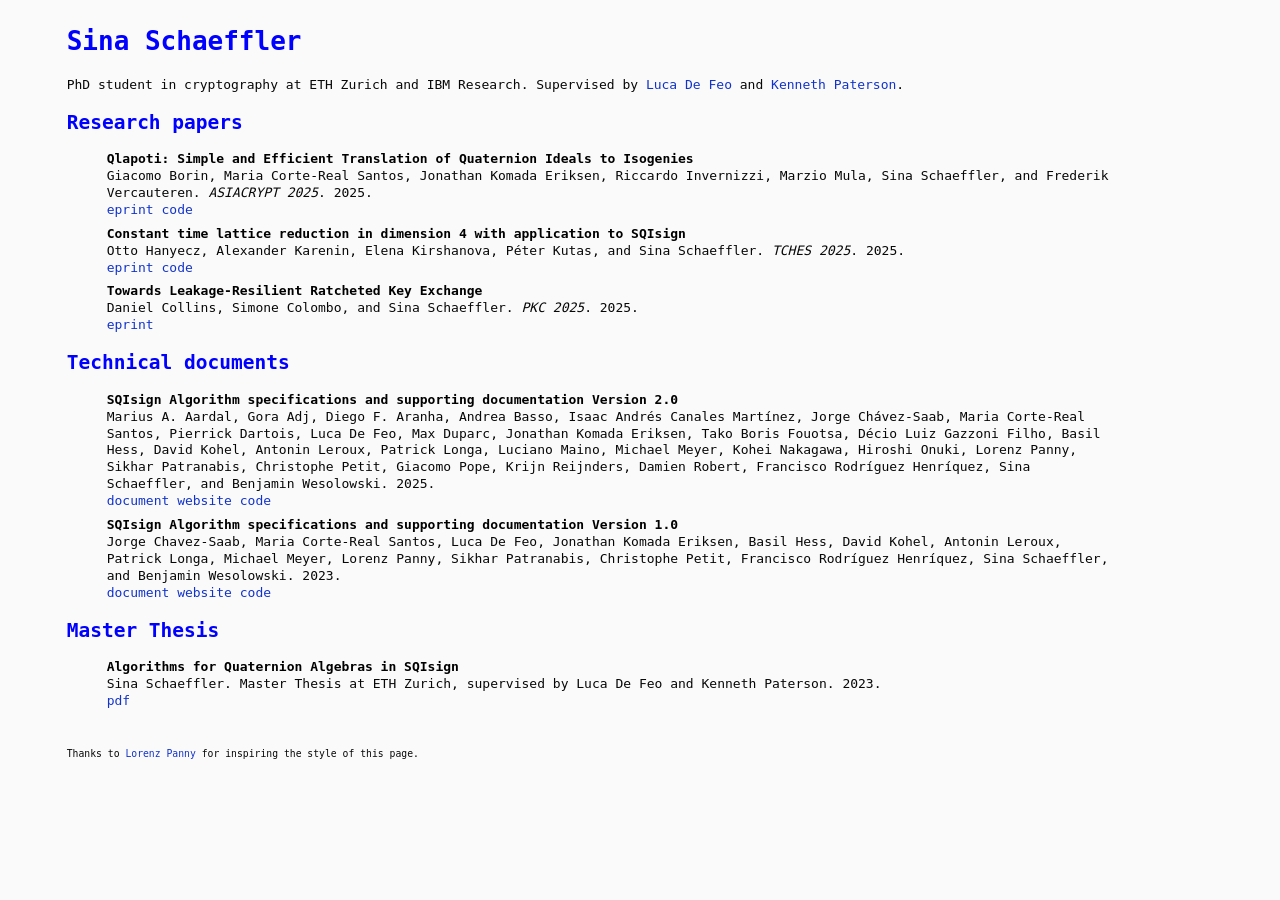
==== index.html @ a09b0a1f "Add info" ====
<!doctype html>
<html lang="en">
    <head>
        <meta charset="utf-8">
        <meta name="viewport" content="width=device-width, initial-scale=1.0">
        <title>Sina Schaeffler</title>
        <link rel="stylesheet" href="/style.css">
    <body>
        <main>

            <header>
                <h1>Sina Schaeffler</h1>
            </header>


<p>
PhD student in cryptography at ETH Zurich and IBM Research. Supervised by <a href="https://defeo.lu">Luca De Feo</a> and <a href="https://inf.ethz.ch/people/person-detail.paterson.html">Kenneth Paterson</a>.

<h2>Research papers</h2>
<ul class="spaced-list">
    <li>
        <b>Qlapoti: Simple and Efficient Translation of Quaternion Ideals to Isogenies</b><br>
	Giacomo Borin, Maria Corte-Real Santos, Jonathan Komada Eriksen, Riccardo Invernizzi, Marzio Mula, Sina Schaeffler, and Frederik Vercauteren.
	<i>ASIACRYPT 2025</i>.
        2025.<br>
        <a href="https://ia.cr/2025/1604">eprint</a>
        <a href="https://github.com/KULeuven-COSIC/Qlapoti">code</a>
    </li>
    <li>
        <b>Constant time lattice reduction in dimension 4 with application to SQIsign</b><br>
	Otto Hanyecz, Alexander Karenin, Elena Kirshanova, Péter Kutas, and Sina Schaeffler.
	<i>TCHES 2025</i>.
	2025.<br>
        <a href="https://ia.cr/2025/027">eprint</a>
        <a href="https://github.com/CTlll-SQIsign/CTlll-SQIsign">code</a>
    </li>
    <li>
        <b>Towards Leakage-Resilient Ratcheted Key Exchange</b><br>
	Daniel Collins, Simone Colombo, and Sina Schaeffler.
	<i>PKC 2025</i>.
        2025.<br>
        <a href="https://ia.cr/2025/332">eprint</a>
    </li>
</ul>

<h2>Technical documents</h2>
<ul class="spaced-list">
    <li>
        <b>SQIsign Algorithm specifications and supporting documentation Version 2.0</b><br>
	Marius A. Aardal, Gora Adj, Diego F. Aranha, Andrea Basso, Isaac Andrés Canales Martínez, Jorge Chávez-Saab, Maria Corte-Real Santos, Pierrick Dartois, Luca De Feo, Max Duparc, Jonathan Komada Eriksen, Tako Boris Fouotsa, Décio Luiz Gazzoni Filho, Basil Hess, David Kohel, Antonin Leroux, Patrick Longa,  Luciano Maino, Michael Meyer, Kohei Nakagawa, Hiroshi Onuki, Lorenz Panny, Sikhar Patranabis, Christophe Petit, Giacomo Pope, Krijn Reijnders, Damien Robert, Francisco Rodríguez Henríquez, Sina Schaeffler, and Benjamin Wesolowski.
        2025.<br>
        <a href="https://csrc.nist.gov/csrc/media/Projects/pqc-dig-sig/documents/round-2/spec-files/sqisign-spec-round2-web.pdf">document</a>
        <a href="https://sqisign.org">website</a>
        <a href="https://github.com/SQISign/the-sqisign">code</a>
    </li>
    <li>
        <b>SQIsign Algorithm specifications and supporting documentation Version 1.0</b><br>
	Jorge Chavez-Saab, Maria Corte-Real Santos, Luca De Feo, Jonathan Komada Eriksen, Basil Hess, David Kohel, Antonin Leroux, Patrick Longa, Michael Meyer, Lorenz Panny, Sikhar Patranabis, Christophe Petit, Francisco Rodríguez Henríquez, Sina Schaeffler, and Benjamin Wesolowski.
        2023.<br>
        <a href="https://csrc.nist.gov/csrc/media/Projects/pqc-dig-sig/documents/round-1/spec-files/sqisign-spec-web.pdf">document</a>
        <a href="https://sqisign.org">website</a>
        <a href="https://github.com/SQISign/the-sqisign">code</a>
    </li>
</ul>

<h2>Master Thesis</h2>
<ul class="spaced-list">
    <li>
        <b>Algorithms for Quaternion Algebras in SQIsign</b><br>
        Sina Schaeffler. Master Thesis at ETH Zurich, supervised by Luca De Feo and Kenneth Paterson.
        2023.<br>
        <a href="https://ethz.ch/content/dam/ethz/special-interest/infk/inst-infsec/appliedcrypto/education/theses/Sina_Schaeffler_Master_Thesis.pdf">pdf</a>
    </li>
</ul>


<div id="thanks">
Thanks to <a href="https:yx7.cc">Lorenz Panny</a> for inspiring the style of this page.
</div>

        </main>
    </body>
---- style.css ----
body { font-family: monospace; display: flex; max-width: 150ch; line-height: 1.3; }
main { margin-left: 5%; margin-right: 5%; }

.spaced-list > li { margin-bottom: 1ex; }

ul { list-style-type: none; }

a { text-decoration: none; }
a:hover { text-decoration: underline; }

a.footnote { vertical-align: super; font-size: .7em; }
.footnote > li { font-size: 120%; margin-top: 1ex; }

.nowrap { white-space: nowrap; }

body { background-color: #fafafa; color: #070707; }
h2 { color: #0000ff; }
h1 { color: #0000ff; }
b { color: #000000; }
a { color: #13c; }
a:visited { color: #13c; }

@media (prefers-color-scheme: dark) {
body { background-color: #111111; color: #ffffee; }
h2 { color: #ffff00; }
h1 { color: #39f; }
b { color: #ffffff; }
a { color: #39f; }
a:visited { color: #39f; }
}

#thanks { text-align: left; font-size: 75%; margin-top:1cm  }
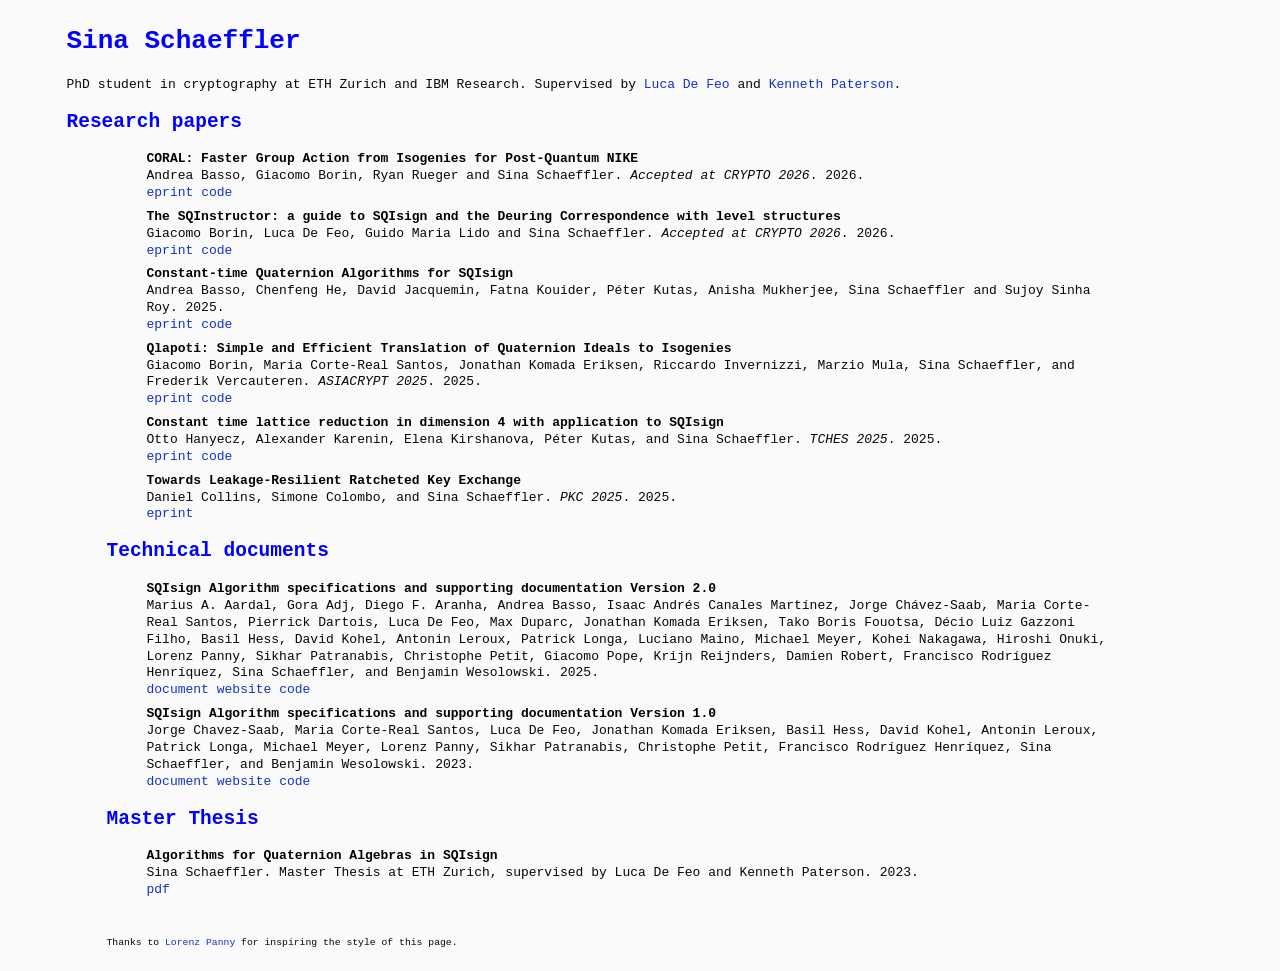
==== commit bf932a79: "Add new preprints" ====
--- a/index.html
+++ b/index.html
@@ -18,6 +18,30 @@
 
 <h2>Research papers</h2>
 <ul class="spaced-list">
+<ul class="spaced-list">
+    <li>
+        <b>CORAL: Faster Group Action from Isogenies for Post-Quantum NIKE</b><br>
+	Andrea Basso, Giacomo Borin, Ryan Rueger and Sina Schaeffler.
+        <i>Accepted at CRYPTO 2026</i>.
+        2026.<br>
+        <a href="https://ia.cr/2026/896">eprint</a>
+        <a href="https://github.com/CORAL-NIKE/CORAL">code</a>
+    </li>
+    <li>
+        <b>The SQInstructor: a guide to SQIsign and the Deuring Correspondence with level structures</b><br>
+	Giacomo Borin, Luca De Feo, Guido Maria Lido and Sina Schaeffler.
+        <i>Accepted at CRYPTO 2026</i>.
+        2026.<br>
+        <a href="https://ia.cr/2026/493">eprint</a>
+        <a href="https://github.com/SQInstructors/SQInstructor">code</a>
+    </li>
+    <li>
+        <b>Constant-time Quaternion Algorithms for SQIsign</b><br>
+	Andrea Basso, Chenfeng He, David Jacquemin, Fatna Kouider, Péter Kutas, Anisha Mukherjee, Sina Schaeffler and Sujoy Sinha Roy.
+        2025.<br>
+        <a href="https://ia.cr/2025/2192">eprint</a>
+        <a href="https://github.com/dj33-96/Constant-time-Quaternion-SQIsign">code</a>
+    </li>
     <li>
         <b>Qlapoti: Simple and Efficient Translation of Quaternion Ideals to Isogenies</b><br>
 	Giacomo Borin, Maria Corte-Real Santos, Jonathan Komada Eriksen, Riccardo Invernizzi, Marzio Mula, Sina Schaeffler, and Frederik Vercauteren.
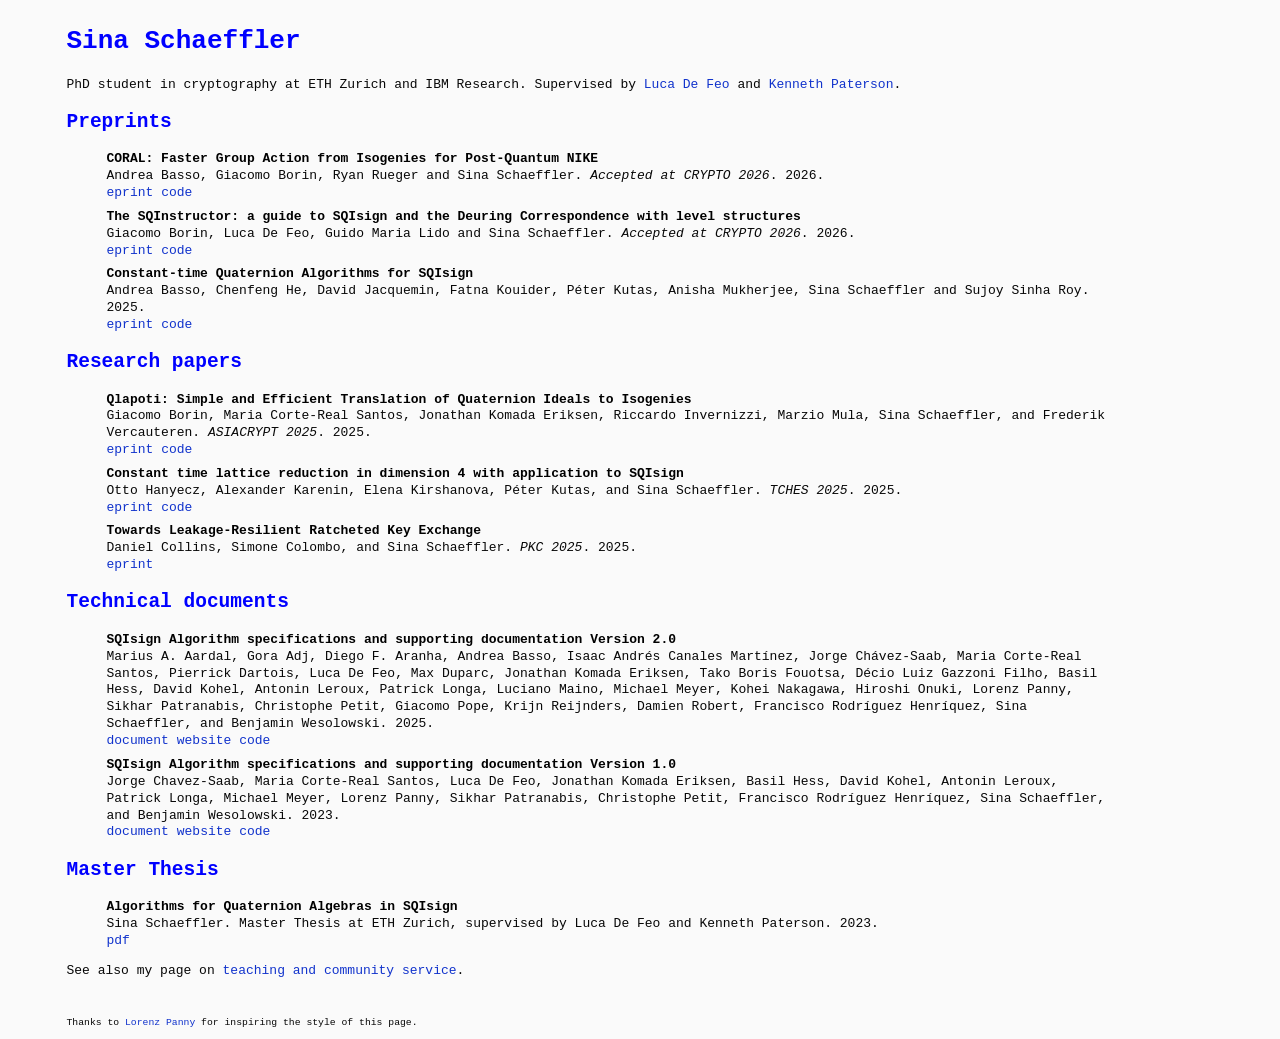
==== commit f3152e33: "Add services" ====
--- a/index.html
+++ b/index.html
@@ -16,8 +16,7 @@
 <p>
 PhD student in cryptography at ETH Zurich and IBM Research. Supervised by <a href="https://defeo.lu">Luca De Feo</a> and <a href="https://inf.ethz.ch/people/person-detail.paterson.html">Kenneth Paterson</a>.
 
-<h2>Research papers</h2>
-<ul class="spaced-list">
+<h2>Preprints</h2>
 <ul class="spaced-list">
     <li>
         <b>CORAL: Faster Group Action from Isogenies for Post-Quantum NIKE</b><br>
@@ -42,6 +41,11 @@
         <a href="https://ia.cr/2025/2192">eprint</a>
         <a href="https://github.com/dj33-96/Constant-time-Quaternion-SQIsign">code</a>
     </li>
+</ul>
+
+<h2>Research papers</h2>
+    
+<ul class="spaced-list">
     <li>
         <b>Qlapoti: Simple and Efficient Translation of Quaternion Ideals to Isogenies</b><br>
 	Giacomo Borin, Maria Corte-Real Santos, Jonathan Komada Eriksen, Riccardo Invernizzi, Marzio Mula, Sina Schaeffler, and Frederik Vercauteren.
@@ -97,6 +101,9 @@
     </li>
 </ul>
 
+<p>
+See also my page on <a href=others.html>teaching and community service</a>.
+
 
 <div id="thanks">
 Thanks to <a href="https:yx7.cc">Lorenz Panny</a> for inspiring the style of this page.
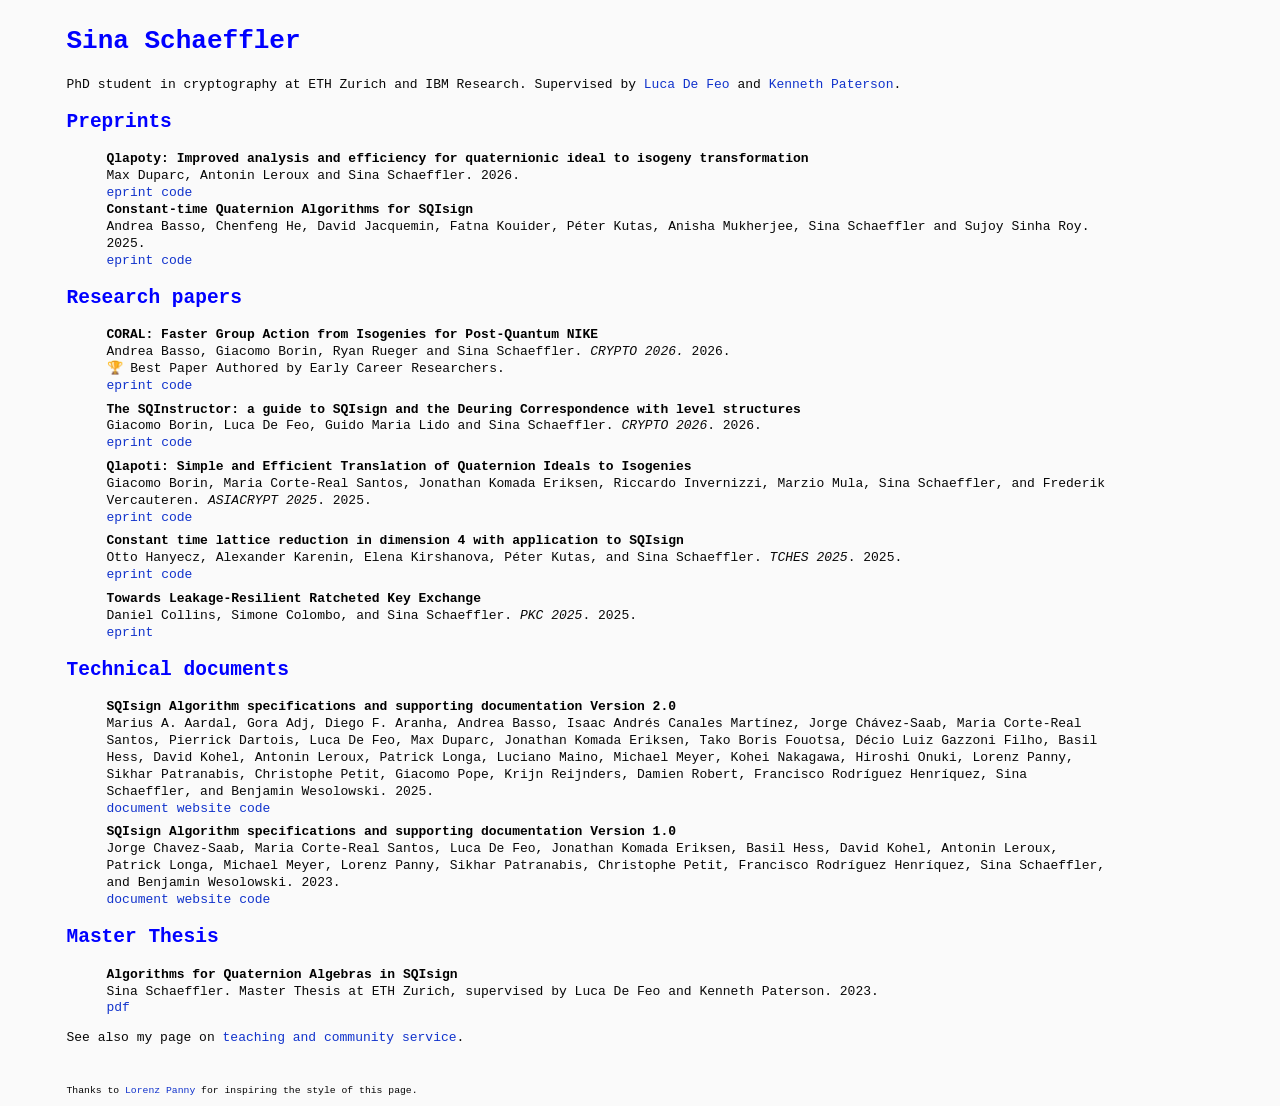
==== commit 284ec61f: "Update papers" ====
--- a/index.html
+++ b/index.html
@@ -18,21 +18,11 @@
 
 <h2>Preprints</h2>
 <ul class="spaced-list">
-    <li>
-        <b>CORAL: Faster Group Action from Isogenies for Post-Quantum NIKE</b><br>
-	Andrea Basso, Giacomo Borin, Ryan Rueger and Sina Schaeffler.
-        <i>Accepted at CRYPTO 2026</i>.
+        <b>Qlapoty: Improved analysis and efficiency for quaternionic ideal to isogeny transformation </b><br>
+	Max Duparc, Antonin Leroux and Sina Schaeffler.
         2026.<br>
-        <a href="https://ia.cr/2026/896">eprint</a>
-        <a href="https://github.com/CORAL-NIKE/CORAL">code</a>
-    </li>
-    <li>
-        <b>The SQInstructor: a guide to SQIsign and the Deuring Correspondence with level structures</b><br>
-	Giacomo Borin, Luca De Feo, Guido Maria Lido and Sina Schaeffler.
-        <i>Accepted at CRYPTO 2026</i>.
-        2026.<br>
-        <a href="https://ia.cr/2026/493">eprint</a>
-        <a href="https://github.com/SQInstructors/SQInstructor">code</a>
+        <a href="https://ia.cr/2026/1700">eprint</a>
+        <a href="https://github.com/qlapoty/Qlapoty">code</a>
     </li>
     <li>
         <b>Constant-time Quaternion Algorithms for SQIsign</b><br>
@@ -46,6 +36,23 @@
 <h2>Research papers</h2>
     
 <ul class="spaced-list">
+    <li>
+        <b>CORAL: Faster Group Action from Isogenies for Post-Quantum NIKE</b><br>
+	Andrea Basso, Giacomo Borin, Ryan Rueger and Sina Schaeffler.
+        <i>CRYPTO 2026.</i>
+        2026.<br>
+        🏆 Best Paper Authored by Early Career Researchers.<br>
+        <a href="https://ia.cr/2026/896">eprint</a>
+        <a href="https://github.com/CORAL-NIKE/CORAL">code</a>
+    </li>
+    <li>
+        <b>The SQInstructor: a guide to SQIsign and the Deuring Correspondence with level structures</b><br>
+	Giacomo Borin, Luca De Feo, Guido Maria Lido and Sina Schaeffler.
+        <i>CRYPTO 2026</i>.
+        2026.<br>
+        <a href="https://ia.cr/2026/493">eprint</a>
+        <a href="https://github.com/SQInstructors/SQInstructor">code</a>
+    </li>
     <li>
         <b>Qlapoti: Simple and Efficient Translation of Quaternion Ideals to Isogenies</b><br>
 	Giacomo Borin, Maria Corte-Real Santos, Jonathan Komada Eriksen, Riccardo Invernizzi, Marzio Mula, Sina Schaeffler, and Frederik Vercauteren.
@@ -106,7 +113,7 @@
 
 
 <div id="thanks">
-Thanks to <a href="https:yx7.cc">Lorenz Panny</a> for inspiring the style of this page.
+Thanks to <a href="https://yx7.cc">Lorenz Panny</a> for inspiring the style of this page.
 </div>
 
         </main>
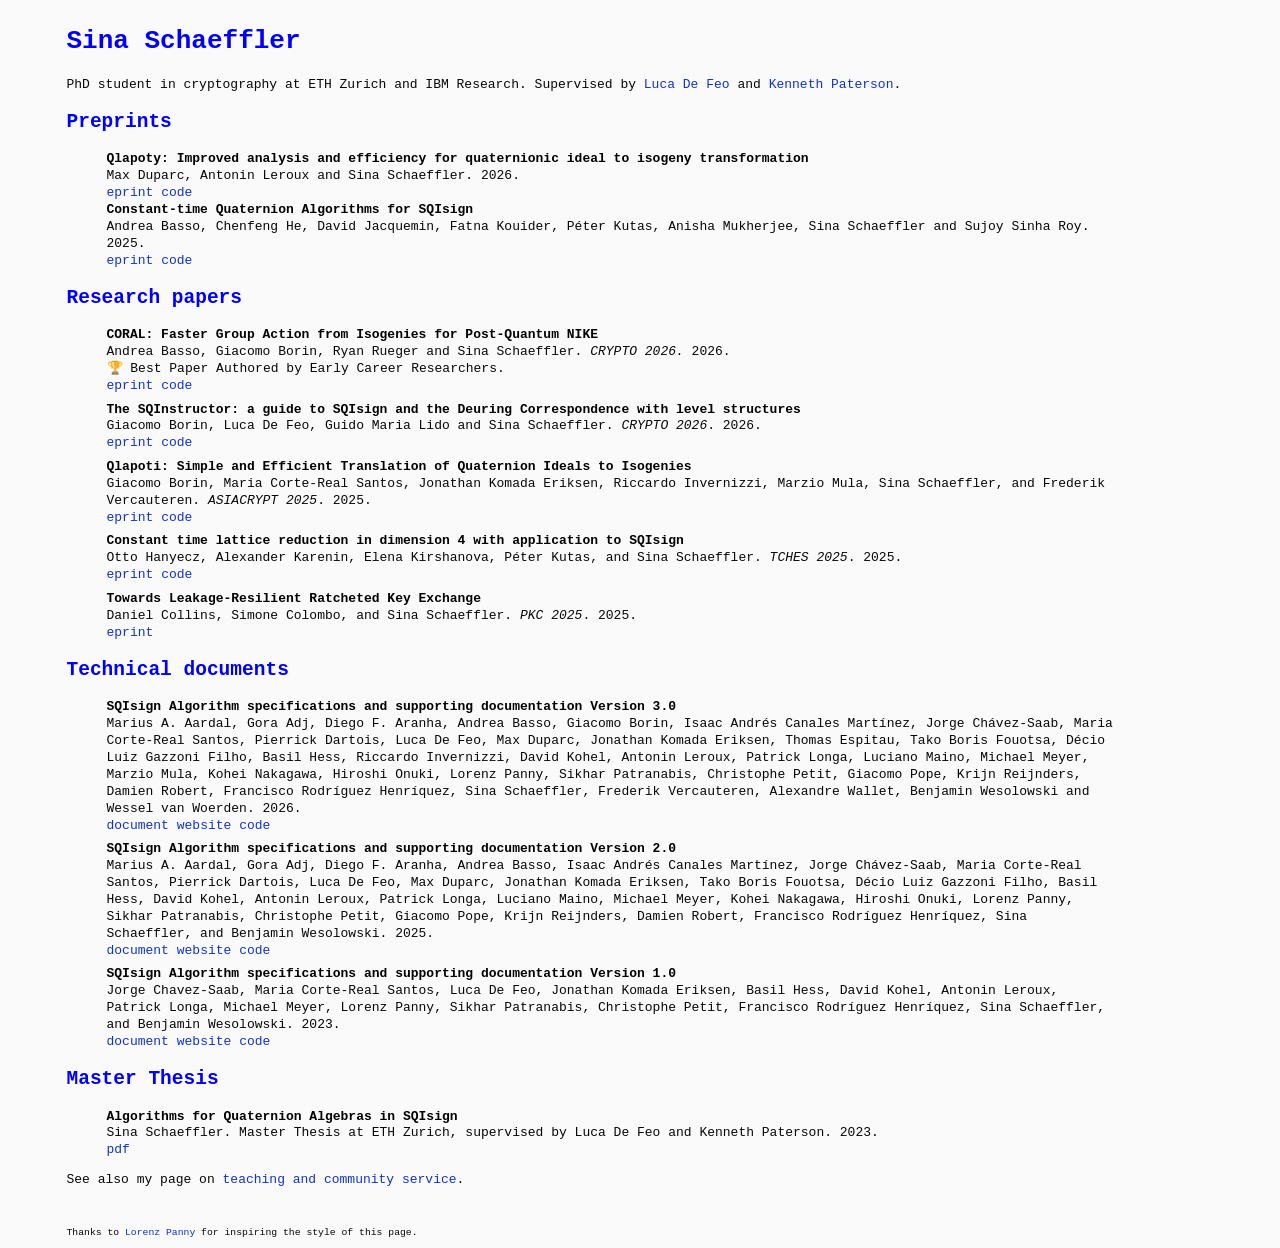
==== commit 7185abd8: "Add SQIsign v3" ====
--- a/index.html
+++ b/index.html
@@ -81,6 +81,14 @@
 <h2>Technical documents</h2>
 <ul class="spaced-list">
     <li>
+        <b>SQIsign Algorithm specifications and supporting documentation Version 3.0</b><br>
+	Marius A. Aardal, Gora Adj, Diego F. Aranha, Andrea Basso, Giacomo Borin, Isaac Andrés Canales Martínez, Jorge Chávez-Saab, Maria Corte-Real Santos, Pierrick Dartois, Luca De Feo, Max Duparc, Jonathan Komada Eriksen, Thomas Espitau, Tako Boris Fouotsa, Décio Luiz Gazzoni Filho, Basil Hess, Riccardo Invernizzi, David Kohel, Antonin Leroux, Patrick Longa,  Luciano Maino, Michael Meyer, Marzio Mula, Kohei Nakagawa, Hiroshi Onuki, Lorenz Panny, Sikhar Patranabis, Christophe Petit, Giacomo Pope, Krijn Reijnders, Damien Robert, Francisco Rodríguez Henríquez, Sina Schaeffler, Frederik Vercauteren, Alexandre Wallet, Benjamin Wesolowski and Wessel van Woerden.
+        2026.<br>
+        <a href="https://csrc.nist.gov/csrc/media/Projects/pqc-dig-sig/documents/sqisign_specification.pdf">document</a>
+        <a href="https://sqisign.org">website</a>
+        <a href="https://github.com/SQISign/the-sqisign">code</a>
+    </li>
+    <li>
         <b>SQIsign Algorithm specifications and supporting documentation Version 2.0</b><br>
 	Marius A. Aardal, Gora Adj, Diego F. Aranha, Andrea Basso, Isaac Andrés Canales Martínez, Jorge Chávez-Saab, Maria Corte-Real Santos, Pierrick Dartois, Luca De Feo, Max Duparc, Jonathan Komada Eriksen, Tako Boris Fouotsa, Décio Luiz Gazzoni Filho, Basil Hess, David Kohel, Antonin Leroux, Patrick Longa,  Luciano Maino, Michael Meyer, Kohei Nakagawa, Hiroshi Onuki, Lorenz Panny, Sikhar Patranabis, Christophe Petit, Giacomo Pope, Krijn Reijnders, Damien Robert, Francisco Rodríguez Henríquez, Sina Schaeffler, and Benjamin Wesolowski.
         2025.<br>
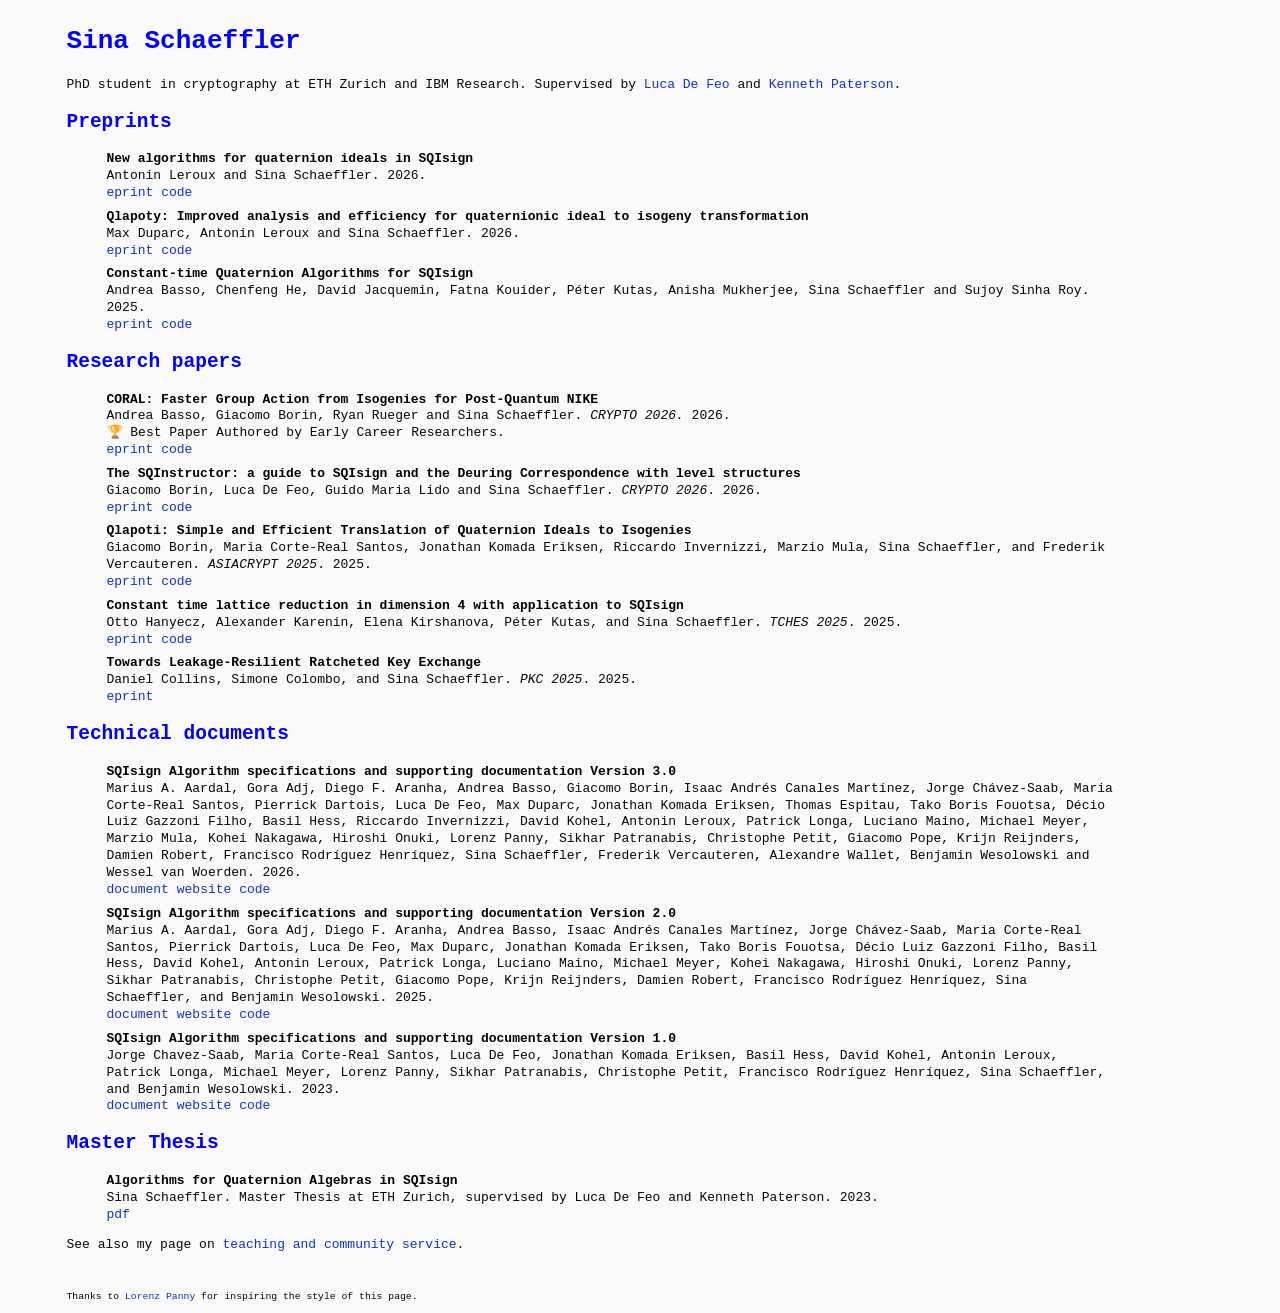
==== commit 3926fb9c: "New preprint" ====
--- a/index.html
+++ b/index.html
@@ -18,6 +18,14 @@
 
 <h2>Preprints</h2>
 <ul class="spaced-list">
+    <li>
+        <b>New algorithms for quaternion ideals in SQIsign </b><br>
+	Antonin Leroux and Sina Schaeffler.
+        2026.<br>
+        <a href="https://ia.cr/2026/2153">eprint</a>
+        <a href="https://github.com/SQIsign/the-sqisign">code</a>
+    </li>
+    <li>
         <b>Qlapoty: Improved analysis and efficiency for quaternionic ideal to isogeny transformation </b><br>
 	Max Duparc, Antonin Leroux and Sina Schaeffler.
         2026.<br>
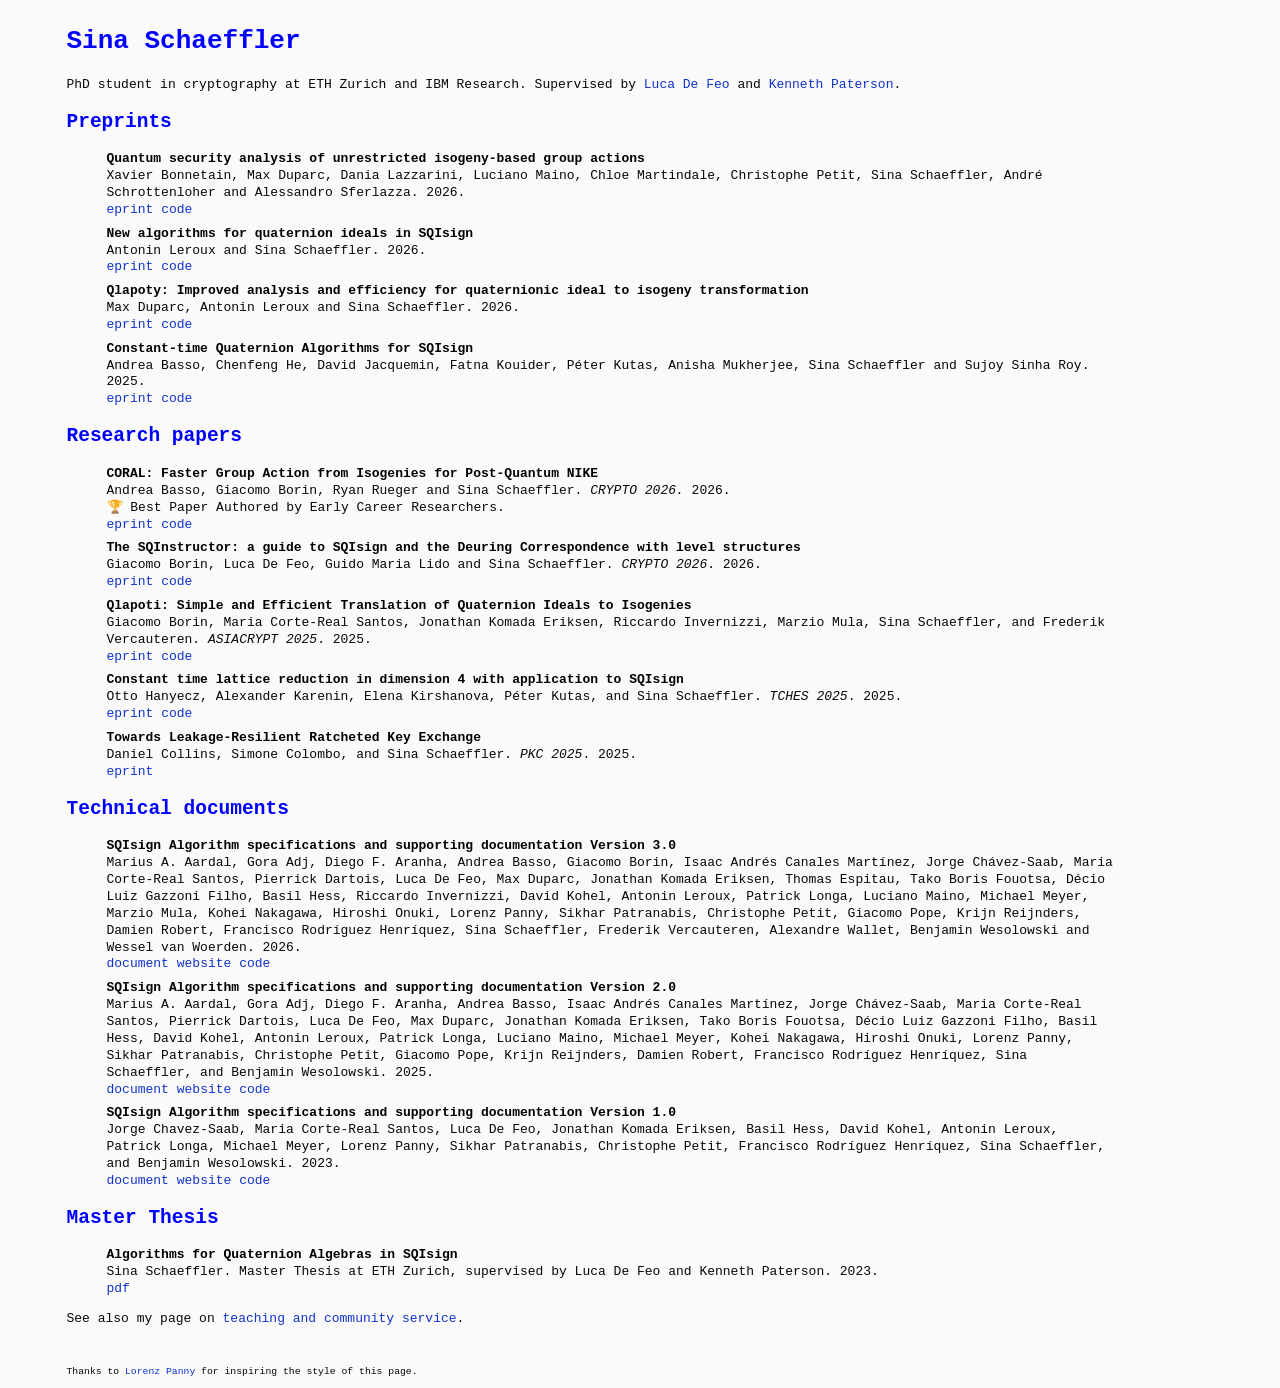
==== commit 88f4aaa1: "Add new preprint" ====
--- a/index.html
+++ b/index.html
@@ -18,6 +18,13 @@
 
 <h2>Preprints</h2>
 <ul class="spaced-list">
+    <li>
+        <b>Quantum security analysis of unrestricted isogeny-based group actions</b><br>
+	Xavier Bonnetain, Max Duparc, Dania Lazzarini, Luciano Maino, Chloe Martindale, Christophe Petit, Sina Schaeffler, André Schrottenloher and Alessandro Sferlazza.
+        2026.<br>
+        <a href="https://ia.cr/2026/2215">eprint</a>
+        <a href="https://github.com/PQarrots/quantum-group-actions">code</a>
+    </li>
     <li>
         <b>New algorithms for quaternion ideals in SQIsign </b><br>
 	Antonin Leroux and Sina Schaeffler.
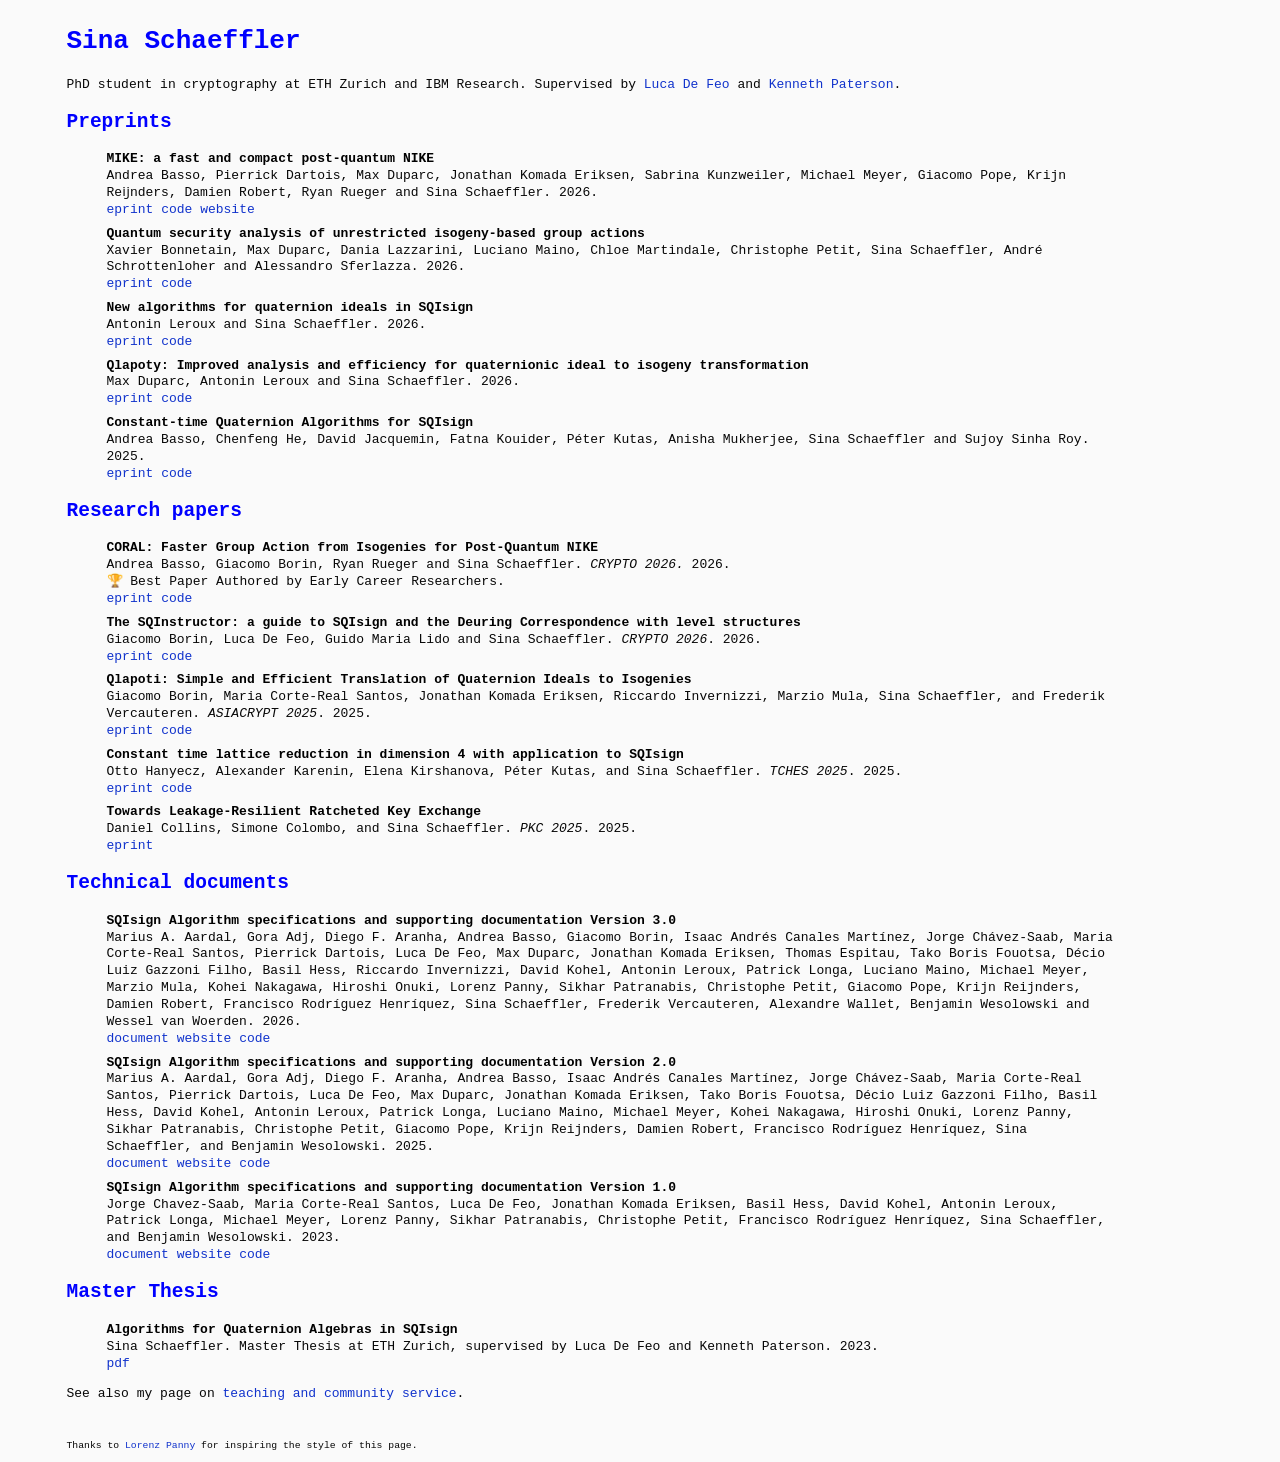
==== commit ade6bb28: "Add preprint" ====
--- a/index.html
+++ b/index.html
@@ -17,7 +17,15 @@
 PhD student in cryptography at ETH Zurich and IBM Research. Supervised by <a href="https://defeo.lu">Luca De Feo</a> and <a href="https://inf.ethz.ch/people/person-detail.paterson.html">Kenneth Paterson</a>.
 
 <h2>Preprints</h2>
-<ul class="spaced-list">
+<ul class="spaced-list"> 
+    <li>
+        <b>MIKE: a fast and compact post-quantum NIKE</b><br>
+	Andrea Basso, Pierrick Dartois, Max Duparc, Jonathan Komada Eriksen, Sabrina Kunzweiler, Michael Meyer, Giacomo Pope, Krijn Reĳnders, Damien Robert, Ryan Rueger and Sina Schaeffler.
+        2026.<br>
+        <a href="https://ia.cr/2026/2377">eprint</a>
+        <a href="https://github.com/tensor-MIKE/mike_c">code</a>
+        <a href="https://mike.isogeni.es">website</a>
+    </li>
     <li>
         <b>Quantum security analysis of unrestricted isogeny-based group actions</b><br>
 	Xavier Bonnetain, Max Duparc, Dania Lazzarini, Luciano Maino, Chloe Martindale, Christophe Petit, Sina Schaeffler, André Schrottenloher and Alessandro Sferlazza.
